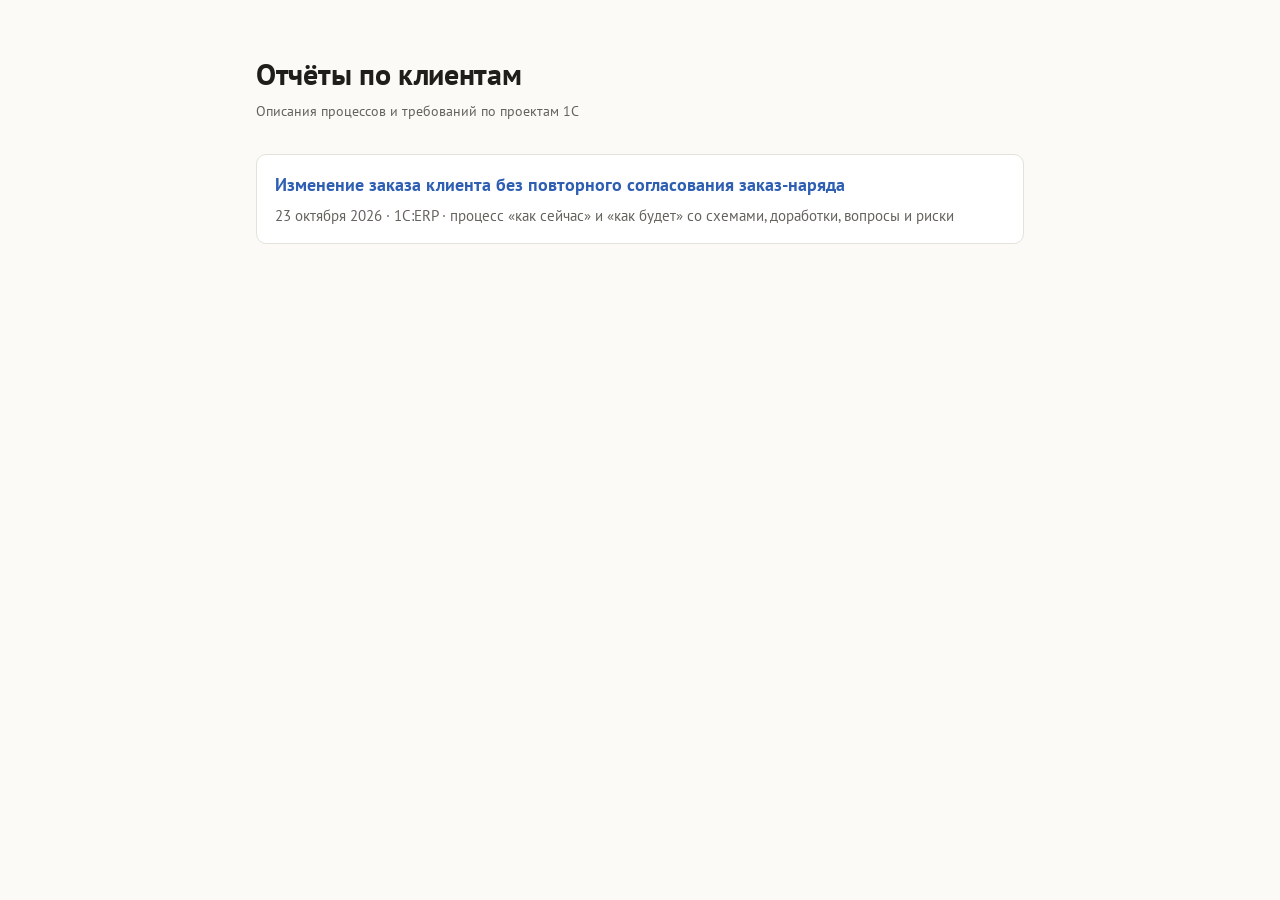
==== index.html @ ac3a8cb5 "Отчёт: изменение заказа клиента без повторного согласования заказ-наряда Описание процесса «как сейч" ====
<!doctype html>
<html lang="ru">
<head>
<meta charset="utf-8">
<meta name="viewport" content="width=device-width, initial-scale=1">
<title>Отчёты по клиентам</title>
<meta name="description" content="Описания процессов и требований по проектам 1С">
<link rel="preconnect" href="https://fonts.googleapis.com">
<link rel="preconnect" href="https://fonts.gstatic.com" crossorigin>
<link href="https://fonts.googleapis.com/css2?family=PT+Sans:wght@400;700&display=swap" rel="stylesheet">
<style>
:root{--bg:#fbfaf7;--surface:#ffffff;--text:#1f1e1b;--muted:#64625c;--edge:#b8b6ad;--rule:#e4e2da;--accent:#2f6fd6;--warn:#d99a00;--link:#2f5fb3;color-scheme:light}
@media (prefers-color-scheme:dark){:root:not([data-theme="light"]){--bg:#151618;--surface:#1c1d20;--text:#ebe9e3;--muted:#a19f98;--edge:#5d5e63;--rule:#2e2f33;--accent:#6c9eff;--warn:#f0b429;--link:#8fb4ff;color-scheme:dark}}
:root[data-theme="dark"]{--bg:#151618;--surface:#1c1d20;--text:#ebe9e3;--muted:#a19f98;--edge:#5d5e63;--rule:#2e2f33;--accent:#6c9eff;--warn:#f0b429;--link:#8fb4ff;color-scheme:dark}
*{box-sizing:border-box}
html{-webkit-text-size-adjust:100%}
body{margin:0;background:var(--bg);color:var(--text);font:16px/1.6 "PT Sans","Segoe UI",system-ui,-apple-system,Roboto,sans-serif}
main{max-width:800px;margin:0 auto;padding:40px 16px 72px}
a{color:var(--link)}
.back{font-size:14px;color:var(--muted);text-decoration:none}
.back:hover{text-decoration:underline}
h1{font-size:30px;line-height:1.2;margin:16px 0 8px;letter-spacing:-.01em}
.meta{color:var(--muted);font-size:14px;margin:0 0 32px}
h2{font-size:21px;line-height:1.3;margin:44px 0 12px;padding-top:20px;border-top:1px solid var(--rule)}
p,ul,ol{margin:0 0 14px}
li{margin:4px 0}
.lead{font-size:17px}
.table-wrap{overflow-x:auto;margin:0 0 16px;border:1px solid var(--rule);border-radius:8px;background:var(--surface)}
table{border-collapse:collapse;width:100%;font-size:14.5px;line-height:1.45}
th,td{text-align:left;vertical-align:top;padding:10px 12px;border-bottom:1px solid var(--rule)}
th{font-weight:700;background:color-mix(in srgb,var(--rule) 45%,transparent)}
tr:last-child td{border-bottom:0}
td.num{white-space:nowrap;color:var(--muted)}
blockquote{margin:0 0 16px;padding:12px 16px;border-left:3px solid var(--accent);background:var(--surface);border-radius:0 8px 8px 0}
figure{margin:20px 0 16px;padding:12px;background:var(--surface);border:1px solid var(--rule);border-radius:10px}
figcaption{font-size:13px;color:var(--muted);margin-top:6px}
.diagram{display:block;width:100%;height:auto;font-family:inherit}
.d-box{fill:none;stroke:var(--edge);stroke-width:1.25}
.d-accent{fill:color-mix(in srgb,var(--accent) 12%,transparent);stroke:var(--accent);stroke-width:2}
.d-warn{fill:color-mix(in srgb,var(--warn) 14%,transparent);stroke:var(--warn);stroke-width:2}
.d-line{fill:none;stroke:var(--edge);stroke-width:1.25}
.d-head{fill:var(--edge)}
.d-title{fill:var(--text);font-size:15px;font-weight:700}
.d-sub{fill:var(--muted);font-size:11.5px}
.d-name{fill:var(--text);font-size:13px;font-weight:700}
.d-body{fill:var(--text);font-size:11.5px}
.d-label{fill:var(--muted);font-size:11.5px}
.checklist{list-style:none;padding-left:0}
.checklist li{position:relative;padding-left:28px}
.checklist li::before{content:"";position:absolute;left:2px;top:6px;width:14px;height:14px;border:1.5px solid var(--edge);border-radius:3px}
.card{display:block;padding:16px 18px;margin:0 0 12px;border:1px solid var(--rule);border-radius:10px;background:var(--surface);text-decoration:none;color:inherit}
.card:hover{border-color:var(--edge)}
.card h3{margin:0 0 4px;font-size:18px;color:var(--link)}
.card p{margin:0;color:var(--muted);font-size:14.5px}
@media (max-width:560px){h1{font-size:24px}main{padding-top:24px}table{font-size:13.5px}th,td{padding:8px 10px}figure{overflow-x:auto}.diagram{min-width:680px}}
</style>
</head>
<body>
<main>

<h1>Отчёты по клиентам</h1>
<p class="meta">Описания процессов и требований по проектам 1С</p>
<a class="card" href="reports/2026-10-23-izmenenie-zakaza-klienta/">
<h3>Изменение заказа клиента без повторного согласования заказ-наряда</h3>
<p>23 октября 2026 · 1С:ERP · процесс «как сейчас» и «как будет» со схемами, доработки, вопросы и риски</p>
</a>

</main>
</body>
</html>
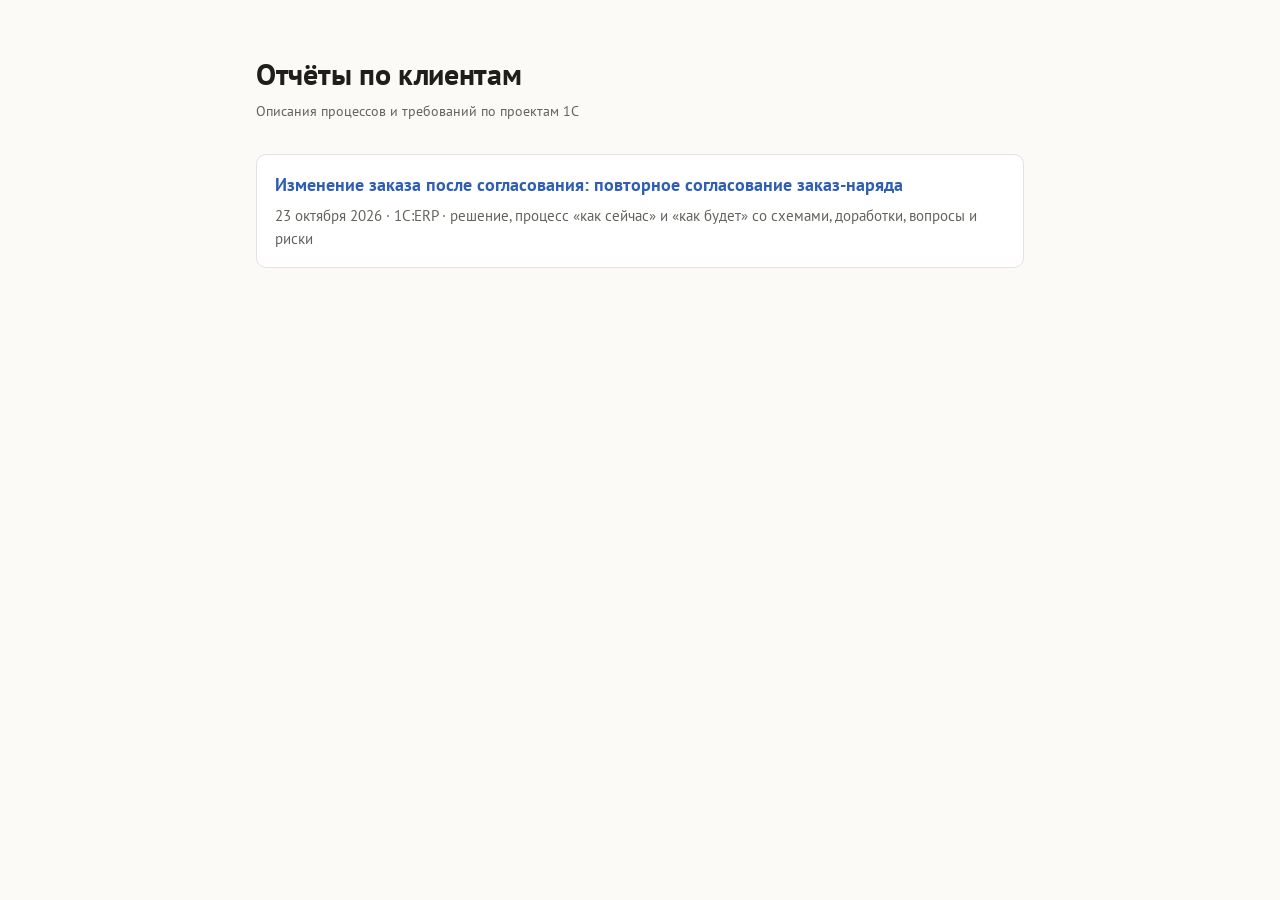
==== commit b728e868: "Отчёт переделан под решение: повторное согласование заказ-наряда Предложение клиента (правка заказа " ====
--- a/index.html
+++ b/index.html
@@ -31,6 +31,7 @@
 th{font-weight:700;background:color-mix(in srgb,var(--rule) 45%,transparent)}
 tr:last-child td{border-bottom:0}
 td.num{white-space:nowrap;color:var(--muted)}
+td.rowhead{font-weight:700}
 blockquote{margin:0 0 16px;padding:12px 16px;border-left:3px solid var(--accent);background:var(--surface);border-radius:0 8px 8px 0}
 figure{margin:20px 0 16px;padding:12px;background:var(--surface);border:1px solid var(--rule);border-radius:10px}
 figcaption{font-size:13px;color:var(--muted);margin-top:6px}
@@ -61,8 +62,8 @@
 <h1>Отчёты по клиентам</h1>
 <p class="meta">Описания процессов и требований по проектам 1С</p>
 <a class="card" href="reports/2026-10-23-izmenenie-zakaza-klienta/">
-<h3>Изменение заказа клиента без повторного согласования заказ-наряда</h3>
-<p>23 октября 2026 · 1С:ERP · процесс «как сейчас» и «как будет» со схемами, доработки, вопросы и риски</p>
+<h3>Изменение заказа после согласования: повторное согласование заказ-наряда</h3>
+<p>23 октября 2026 · 1С:ERP · решение, процесс «как сейчас» и «как будет» со схемами, доработки, вопросы и риски</p>
 </a>
 
 </main>
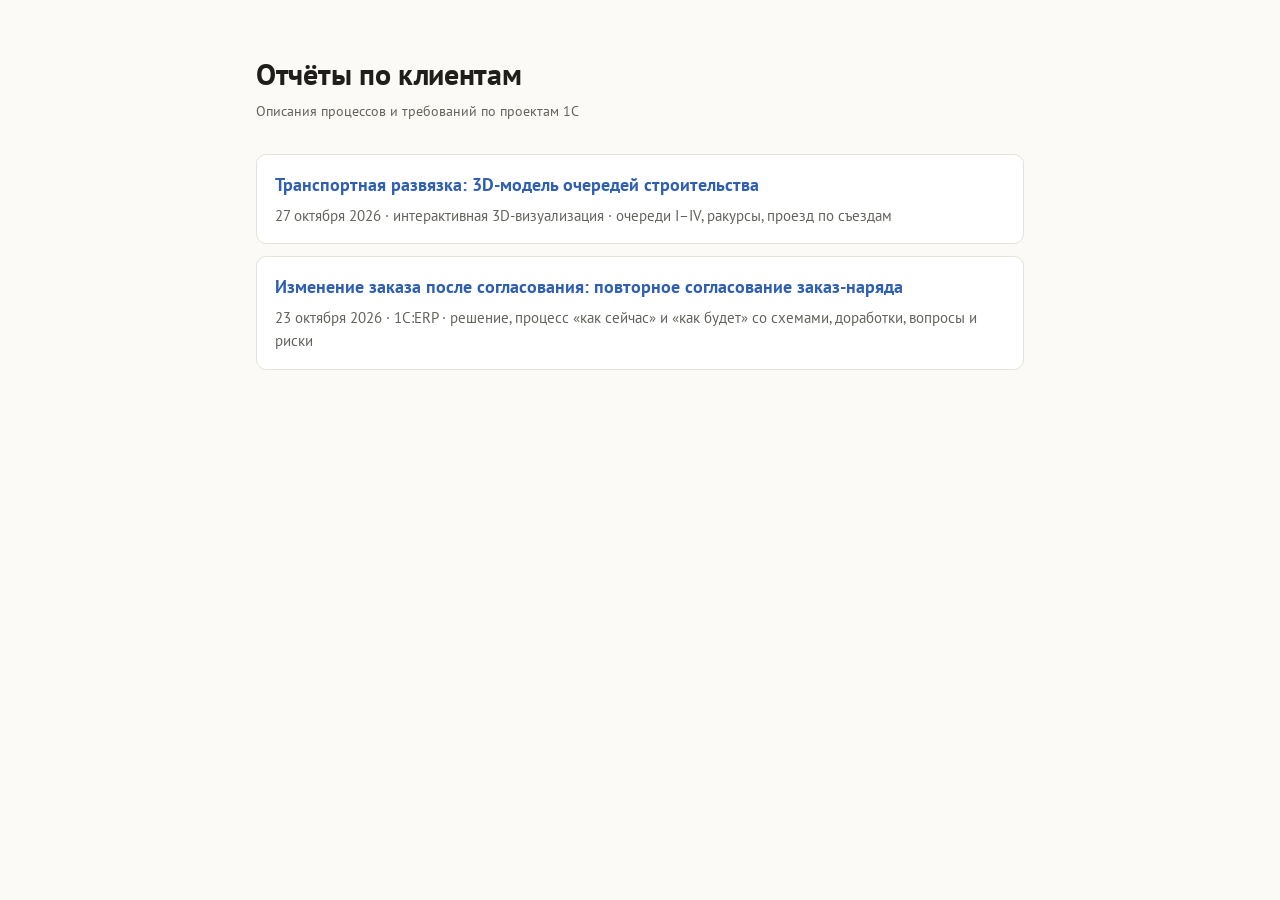
==== commit 5f056bb1: "Транспортная развязка: интерактивная 3D-модель очередей строительства Co-Authored-By: Claude Opus 5." ====
--- a/index.html
+++ b/index.html
@@ -61,6 +61,10 @@
 
 <h1>Отчёты по клиентам</h1>
 <p class="meta">Описания процессов и требований по проектам 1С</p>
+<a class="card" href="reports/2026-10-27-transportnaya-razvyazka-3d/">
+<h3>Транспортная развязка: 3D-модель очередей строительства</h3>
+<p>27 октября 2026 · интерактивная 3D-визуализация · очереди I–IV, ракурсы, проезд по съездам</p>
+</a>
 <a class="card" href="reports/2026-10-23-izmenenie-zakaza-klienta/">
 <h3>Изменение заказа после согласования: повторное согласование заказ-наряда</h3>
 <p>23 октября 2026 · 1С:ERP · решение, процесс «как сейчас» и «как будет» со схемами, доработки, вопросы и риски</p>
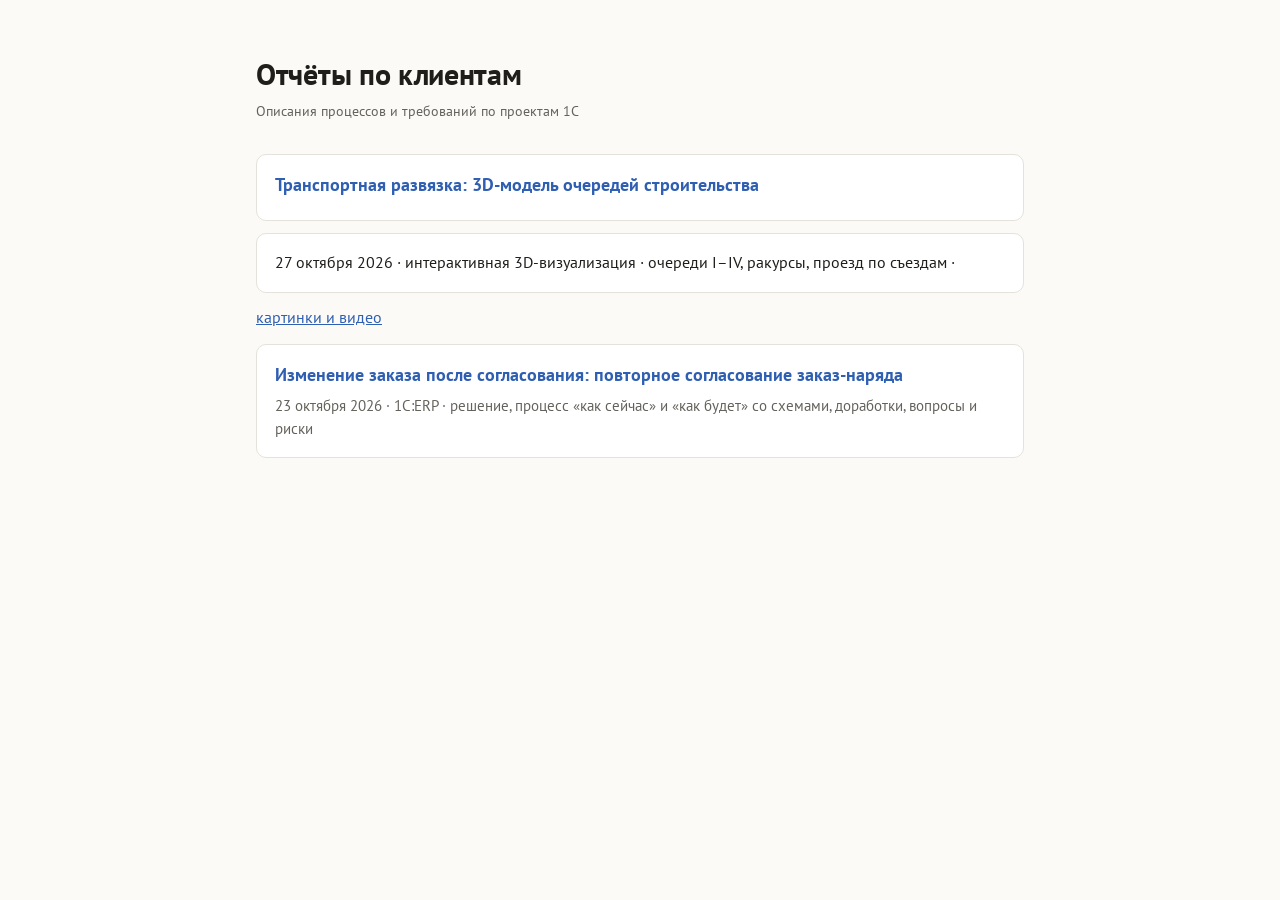
==== commit a85486a5: "Развязка: картинки для презентации и страница галереи Co-Authored-By: Claude Opus 5.5 <noreply@anthr" ====
--- a/index.html
+++ b/index.html
@@ -63,7 +63,7 @@
 <p class="meta">Описания процессов и требований по проектам 1С</p>
 <a class="card" href="reports/2026-10-27-transportnaya-razvyazka-3d/">
 <h3>Транспортная развязка: 3D-модель очередей строительства</h3>
-<p>27 октября 2026 · интерактивная 3D-визуализация · очереди I–IV, ракурсы, проезд по съездам</p>
+<p>27 октября 2026 · интерактивная 3D-визуализация · очереди I–IV, ракурсы, проезд по съездам · <a href="reports/2026-10-27-transportnaya-razvyazka-3d/kartinki.html">картинки и видео</a></p>
 </a>
 <a class="card" href="reports/2026-10-23-izmenenie-zakaza-klienta/">
 <h3>Изменение заказа после согласования: повторное согласование заказ-наряда</h3>
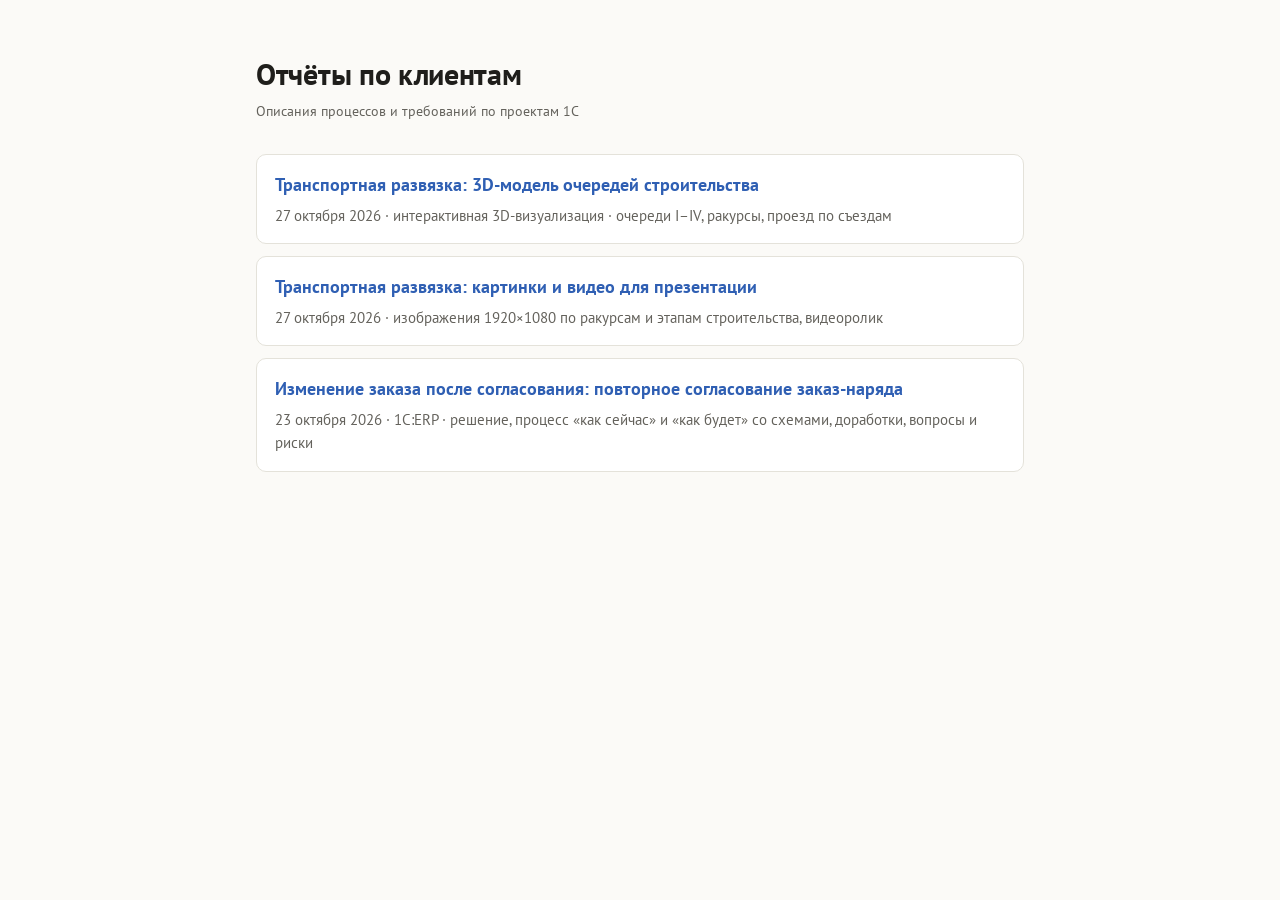
==== commit a18115ef: "Индекс: отдельная карточка для картинок развязки Co-Authored-By: Claude Opus 5.5 <noreply@anthropic." ====
--- a/index.html
+++ b/index.html
@@ -63,7 +63,11 @@
 <p class="meta">Описания процессов и требований по проектам 1С</p>
 <a class="card" href="reports/2026-10-27-transportnaya-razvyazka-3d/">
 <h3>Транспортная развязка: 3D-модель очередей строительства</h3>
-<p>27 октября 2026 · интерактивная 3D-визуализация · очереди I–IV, ракурсы, проезд по съездам · <a href="reports/2026-10-27-transportnaya-razvyazka-3d/kartinki.html">картинки и видео</a></p>
+<p>27 октября 2026 · интерактивная 3D-визуализация · очереди I–IV, ракурсы, проезд по съездам</p>
+</a>
+<a class="card" href="reports/2026-10-27-transportnaya-razvyazka-3d/kartinki.html">
+<h3>Транспортная развязка: картинки и видео для презентации</h3>
+<p>27 октября 2026 · изображения 1920×1080 по ракурсам и этапам строительства, видеоролик</p>
 </a>
 <a class="card" href="reports/2026-10-23-izmenenie-zakaza-klienta/">
 <h3>Изменение заказа после согласования: повторное согласование заказ-наряда</h3>
